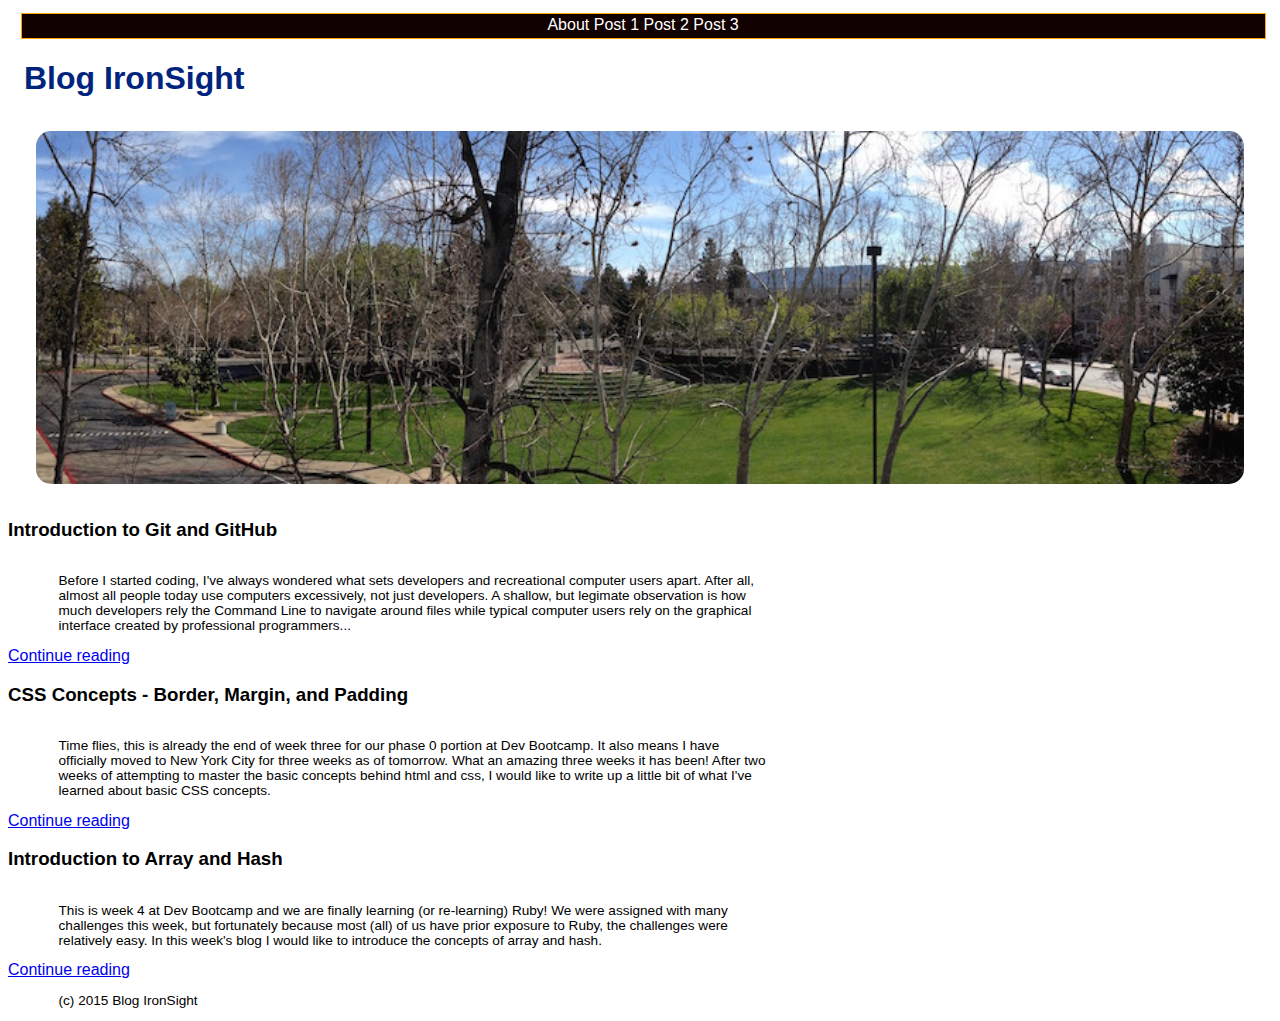
==== blog/index.html @ 452730f9 "Link blog posts" ====
<!doctype html>

<html>
<head>
  <link type="text/css" rel="stylesheet" href="../stylesheets/default.css"/>
  <link type="text/css" rel="stylesheet" href="../stylesheets/blog.css"/>
  <title>Blog IronSight</title>
</head>

<body>
  <nav>
    <a href="../index.html">About</a>
    <a href="git.html">Post 1</a>
    <a href="css-concepts.html">Post 2</a>
    <a href="arrays-hashes.html">Post 3</a>
  </nav>
  <header>
    <h1>Blog IronSight</h1>
    <img src="imgs/cupertino.jpg" alt="image" />
  </header>
  <main>
    <section>
      <h3>Introduction to Git and GitHub</h3>
      <p>Before I started coding, I've always wondered what sets developers and recreational computer users apart. After all, almost all people today use computers excessively, not just developers. A shallow, but legimate observation is how much developers rely the Command Line to navigate around files while typical computer users rely on the graphical interface created by professional programmers...</p>
      <a href="git.html">Continue reading</a>

    </section>
    <secion>
      <h3>CSS Concepts - Border, Margin, and Padding</h3>
      <p>Time flies, this is already the end of week three for our phase 0 portion at Dev Bootcamp. It also means I have officially moved to New York City for three weeks as of tomorrow. What an amazing three weeks it has been! After two weeks of attempting to master the basic concepts behind html and css, I would like to write up a little bit of what I've learned about basic CSS concepts.</p>
      <a href="css-concepts.html">Continue reading</a>
    </section>
    <section>
      <h3>Introduction to Array and Hash</h3>
      <p>This is week 4 at Dev Bootcamp and we are finally learning (or re-learning) Ruby! We were assigned with many challenges this week, but fortunately because most (all) of us have prior exposure to Ruby, the challenges were relatively easy. In this week's blog I would like to introduce the concepts of array and hash. </p>
      <a href="arrays-hashes.html">Continue reading</a>

  </main>

  <footer>
    <p>(c) 2015 Blog IronSight</p>
  </footer>

</body>

</html>
---- stylesheets/default.css ----
* {
  font-family: Verdana, sans-serif;
}

header {
  margin: 1em;
  text-align: left;
  color:#00247D;
}

nav {
  text-align: center;
  border-style: solid;
  border-width: 1px;
  margin:1%;
  padding: 0.13em;
  border-color: orange;
  height: 20px;
  width:98%;
  background-color:#110000;
}

nav a {
  background-color: #110000;
  text-decoration: none;
}

nav a:link {
  color: white;
}

nav a:visited {
  color: #c6cbcc;
}

p {
  display: inline-block;
  font-size: 0.85em;
  margin-right: 40%;
  margin-left: 4%;
  text-align: left;
  float: left;
}

.profile {
  position: absolute;
  top:25%;
  left: 68%;
  display: inline-block;
  border-radius: 75px;
  border-style: solid;
  border-width: 1px;
  border-color:orange;

}

section div {
  padding-top: 50px;
  height:1px;
  width: 100%;
  color: blue;
  clear: both;
}

section table {
  position: relative;
  width:96%;
  top:65%;
  margin-left:1.5%;
  margin-right:2%;
  border-style: solid;
  border-width: 4px;
  border-color: orange;
  background-color: black;
  color: white;
}

.caption {
  font-weight: lighter;
  font-size:0.8em;

}

footer a {
  font-size: 0.5em;
}

ul {
  position: relative;
  top:90%;
  list-style-type: none;
}

ul li {
  display: inline;
}

ul a:link {
  color: black;
}
ul a:hover {
  color: orange;
}
ul a:visited {
  color: black;
}
---- stylesheets/blog.css ----
header img {
  position: relative;
  width:98%;
  margin:1%;
  border-radius: 15px;
}
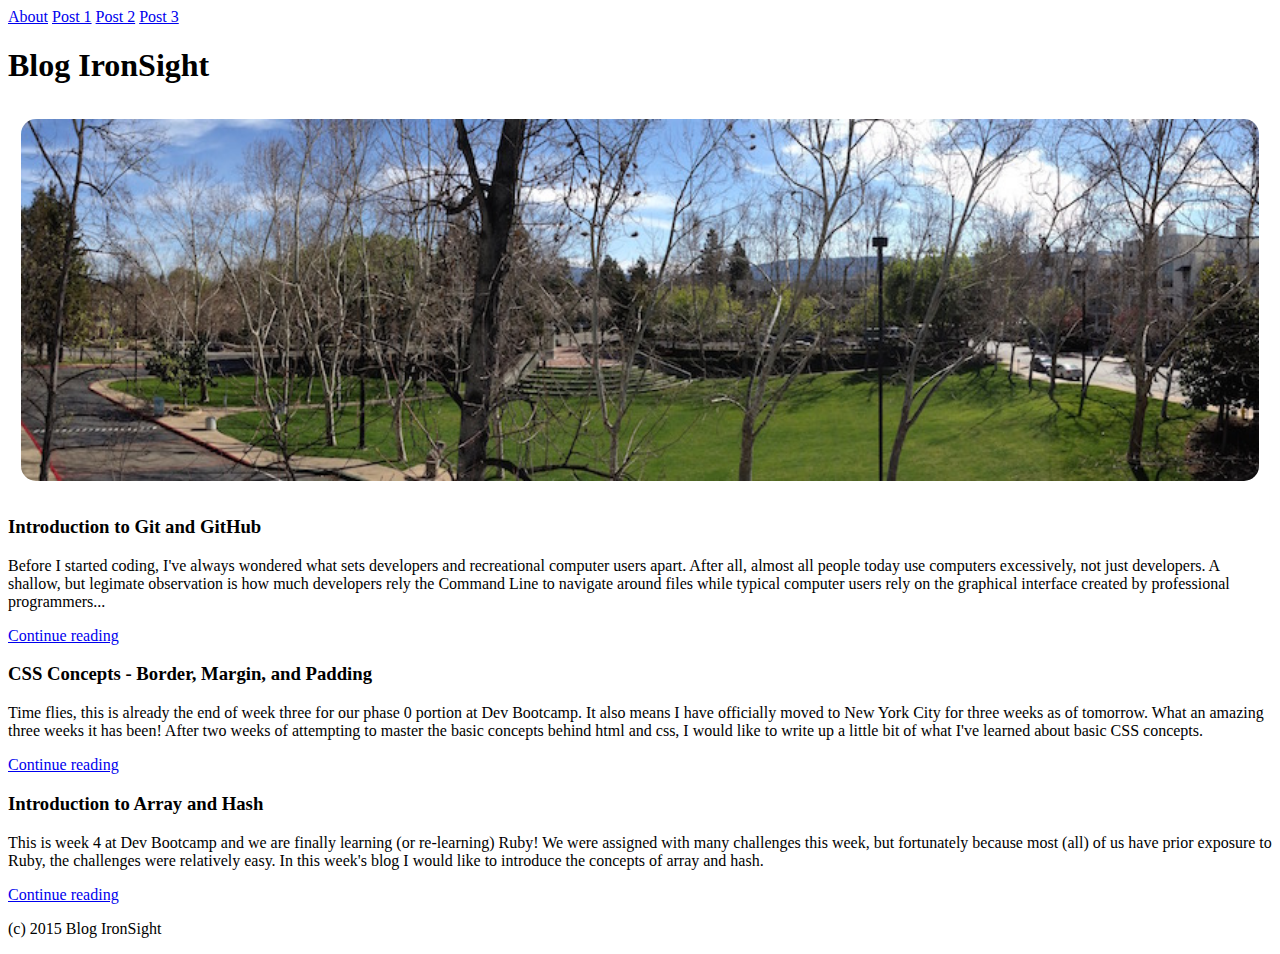
==== commit 358d8a59: "Separate stylesheet of blog from webpage" ====
--- a/blog/index.html
+++ b/blog/index.html
@@ -2,7 +2,7 @@
 
 <html>
 <head>
-  <link type="text/css" rel="stylesheet" href="../stylesheets/default.css"/>
+
   <link type="text/css" rel="stylesheet" href="../stylesheets/blog.css"/>
   <title>Blog IronSight</title>
 </head>
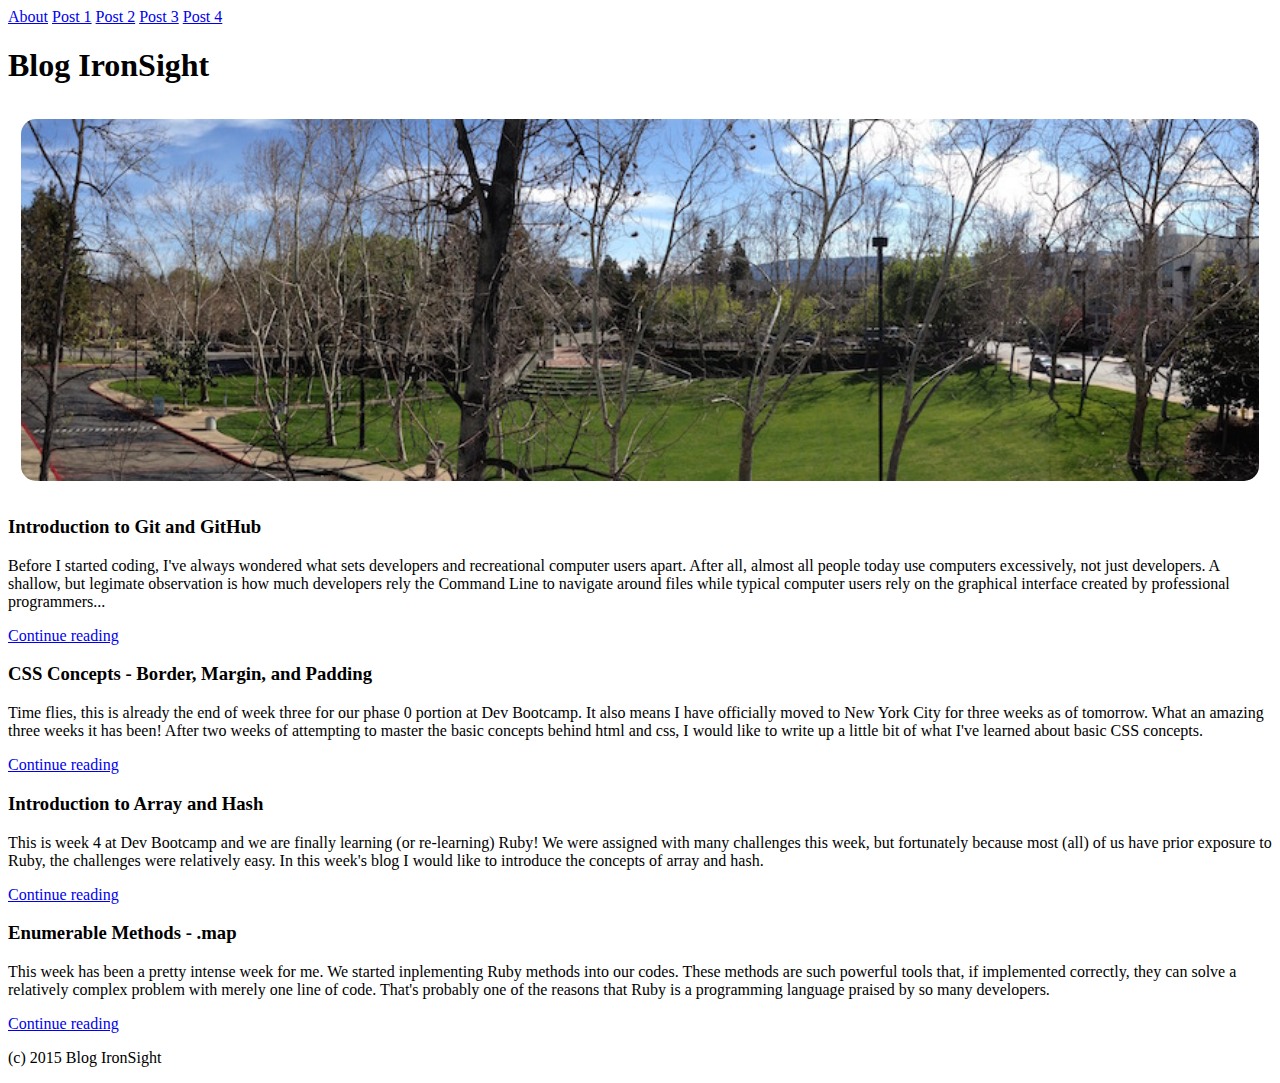
==== commit 08b44bb6: "Complete blog 4" ====
--- a/blog/index.html
+++ b/blog/index.html
@@ -13,6 +13,7 @@
     <a href="git.html">Post 1</a>
     <a href="css-concepts.html">Post 2</a>
     <a href="arrays-hashes.html">Post 3</a>
+    <a href="enumerable-methods.html">Post 4</a>
   </nav>
   <header>
     <h1>Blog IronSight</h1>
@@ -35,6 +36,10 @@
       <p>This is week 4 at Dev Bootcamp and we are finally learning (or re-learning) Ruby! We were assigned with many challenges this week, but fortunately because most (all) of us have prior exposure to Ruby, the challenges were relatively easy. In this week's blog I would like to introduce the concepts of array and hash. </p>
       <a href="arrays-hashes.html">Continue reading</a>
 
+      <h3>Enumerable Methods - .map</h3>
+      <p>This week has been a pretty intense week for me. We started inplementing Ruby methods into our codes. These methods are such powerful tools that, if implemented correctly, they can solve a relatively complex problem with merely one line of code. That's probably one of the reasons that Ruby is a programming language praised by so many developers.</p>
+      <a href="enumerable-methods.html">Continue reading</a>
+
   </main>
 
   <footer>
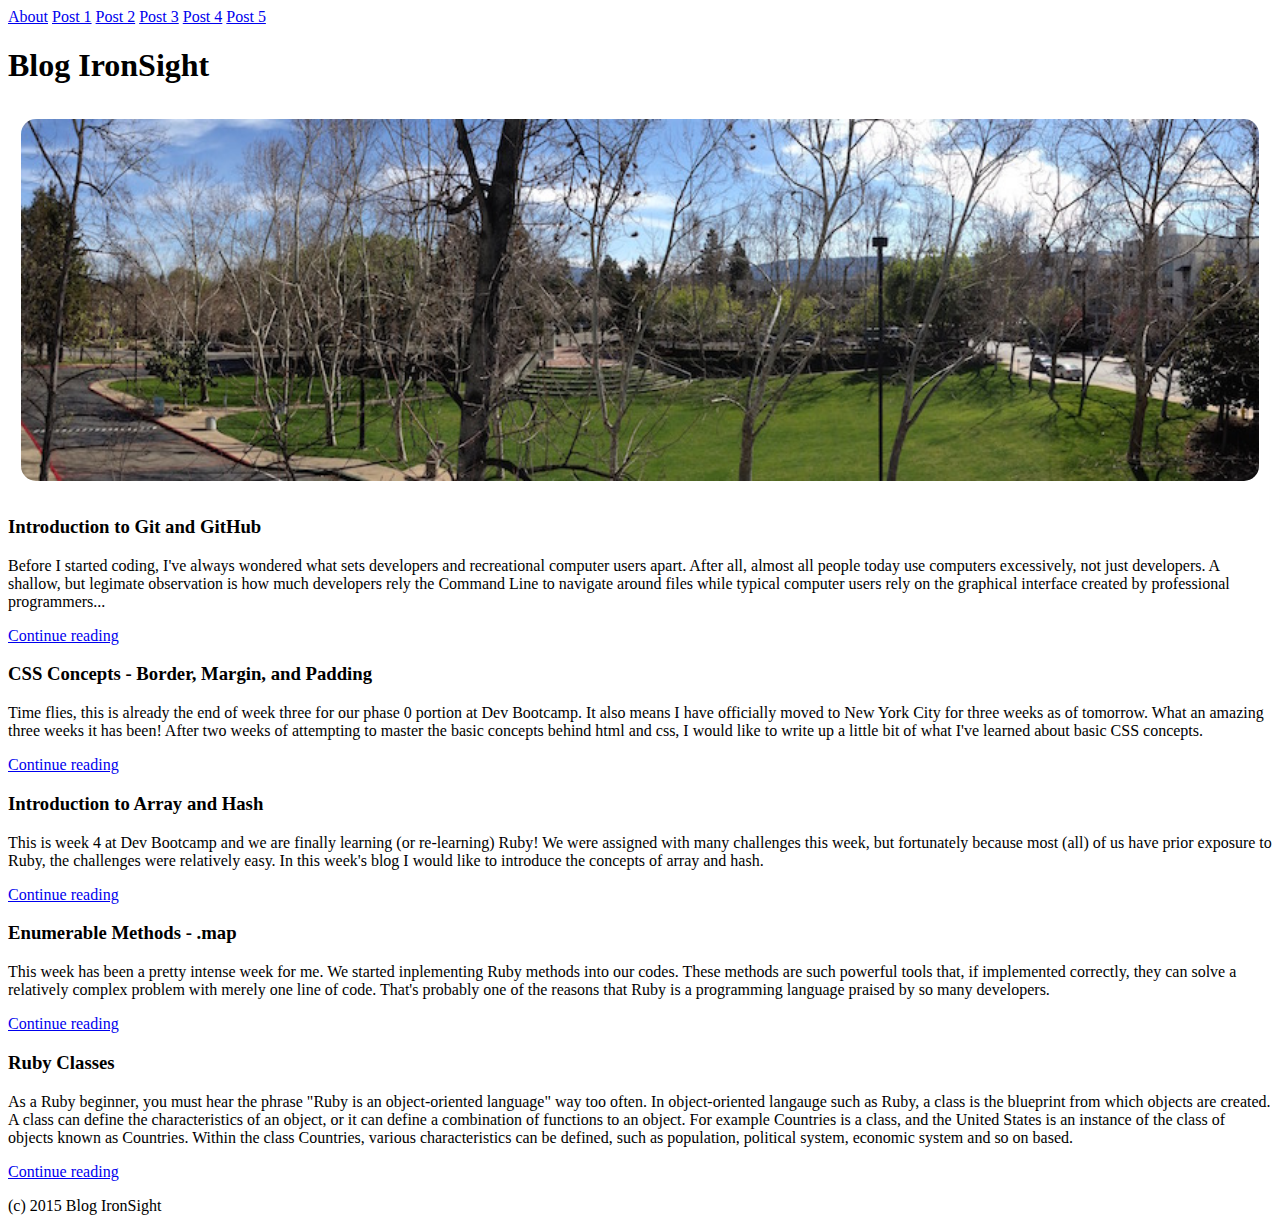
==== commit 87842f80: "Upload ruby-method.rb" ====
--- a/blog/index.html
+++ b/blog/index.html
@@ -14,6 +14,7 @@
     <a href="css-concepts.html">Post 2</a>
     <a href="arrays-hashes.html">Post 3</a>
     <a href="enumerable-methods.html">Post 4</a>
+    <a href="ruby-class.html">Post 5</a>
   </nav>
   <header>
     <h1>Blog IronSight</h1>
@@ -40,6 +41,10 @@
       <p>This week has been a pretty intense week for me. We started inplementing Ruby methods into our codes. These methods are such powerful tools that, if implemented correctly, they can solve a relatively complex problem with merely one line of code. That's probably one of the reasons that Ruby is a programming language praised by so many developers.</p>
       <a href="enumerable-methods.html">Continue reading</a>
 
+      <h3>Ruby Classes</h3>
+      <p>As a Ruby beginner, you must hear the phrase "Ruby is an object-oriented language" way too often. In object-oriented langauge such as Ruby, a class is the blueprint from which objects are created. A class can define the characteristics of an object, or it can define a combination of functions to an object. For example Countries is a class, and the United States is an instance of the class of objects known as Countries. Within the class Countries, various characteristics can be defined, such as population, political system, economic system and so on based.</p>
+      <a href="ruby-classes.html">Continue reading</a>
+
   </main>
 
   <footer>
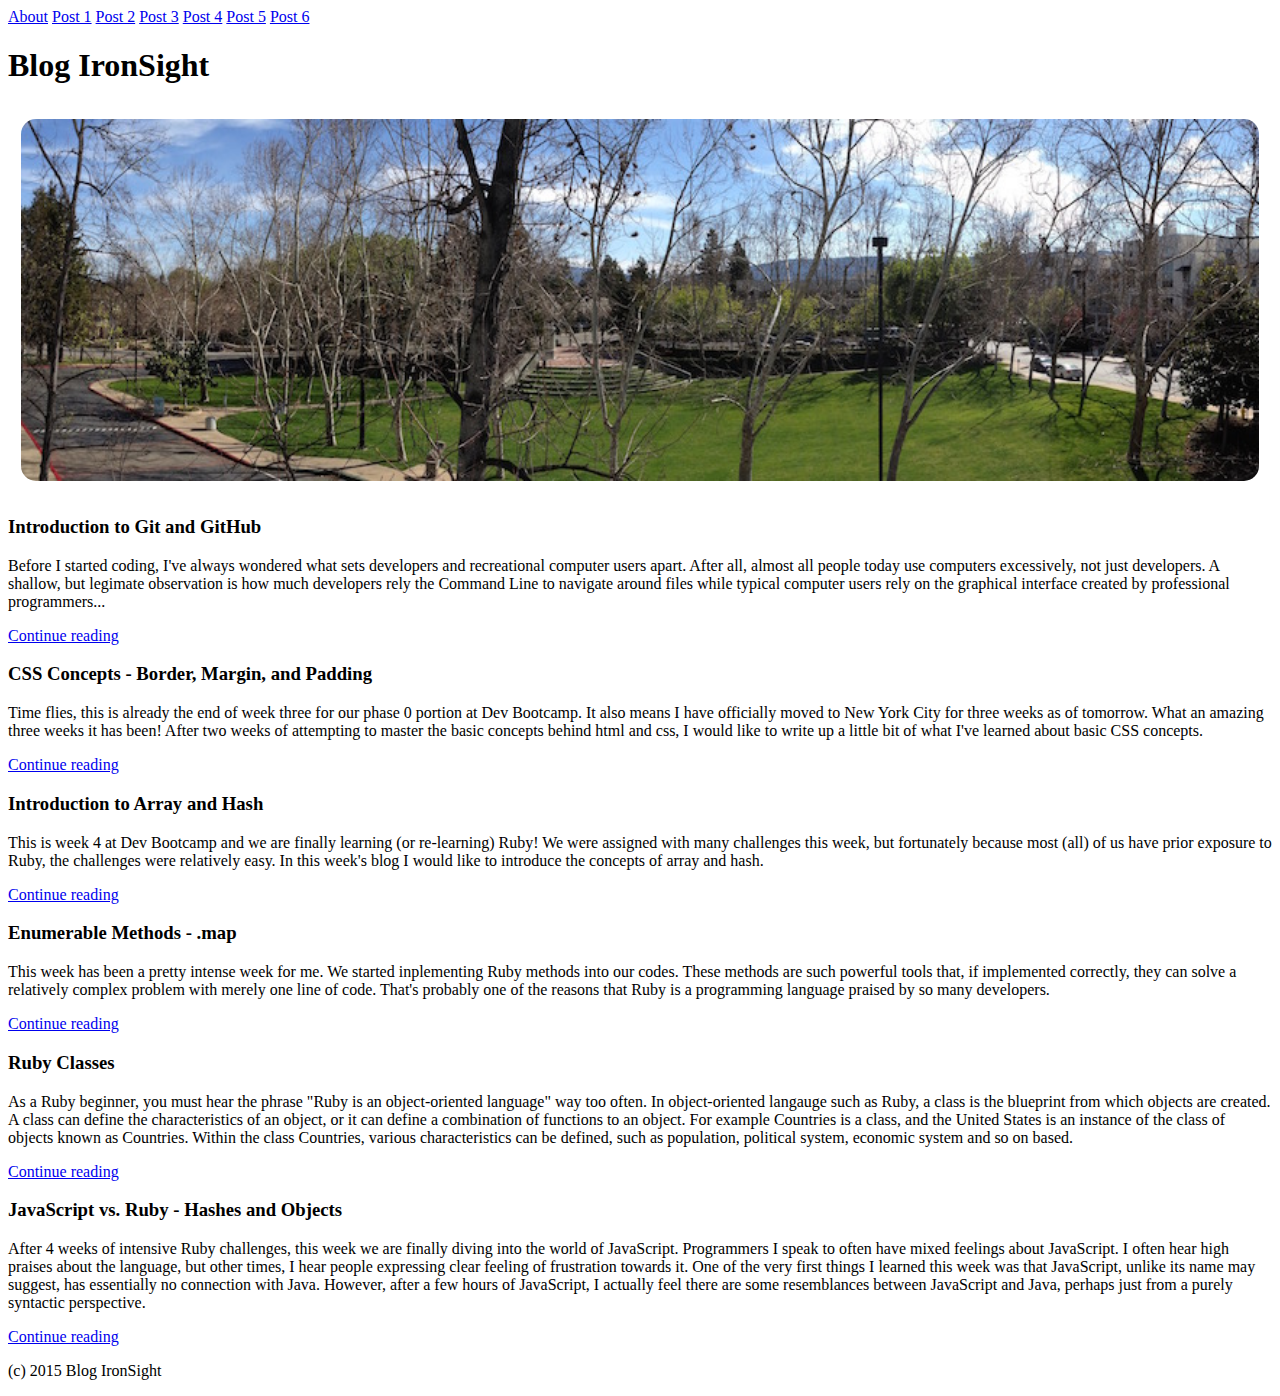
==== commit fab6bf6a: "Initial commit for JavaScript.html" ====
--- a/blog/index.html
+++ b/blog/index.html
@@ -15,6 +15,7 @@
     <a href="arrays-hashes.html">Post 3</a>
     <a href="enumerable-methods.html">Post 4</a>
     <a href="ruby-class.html">Post 5</a>
+    <a href="JavaScript vs. Ruby">Post 6</a>
   </nav>
   <header>
     <h1>Blog IronSight</h1>
@@ -45,6 +46,10 @@
       <p>As a Ruby beginner, you must hear the phrase "Ruby is an object-oriented language" way too often. In object-oriented langauge such as Ruby, a class is the blueprint from which objects are created. A class can define the characteristics of an object, or it can define a combination of functions to an object. For example Countries is a class, and the United States is an instance of the class of objects known as Countries. Within the class Countries, various characteristics can be defined, such as population, political system, economic system and so on based.</p>
       <a href="ruby-classes.html">Continue reading</a>
 
+      <h3>JavaScript vs. Ruby - Hashes and Objects</h3>
+      <p>After 4 weeks of intensive Ruby challenges, this week we are finally diving into the world of JavaScript. Programmers I speak to often have mixed feelings about JavaScript. I often hear high praises about the language, but other times, I hear people expressing clear feeling of frustration towards it. One of the very first things I learned this week was that JavaScript, unlike its name may suggest, has essentially no connection with Java. However, after a few hours of JavaScript, I actually feel there are some resemblances between JavaScript and Java, perhaps just from a purely syntactic perspective.</p>
+      <a href="JavaScript.html">Continue reading</a>
+
   </main>
 
   <footer>
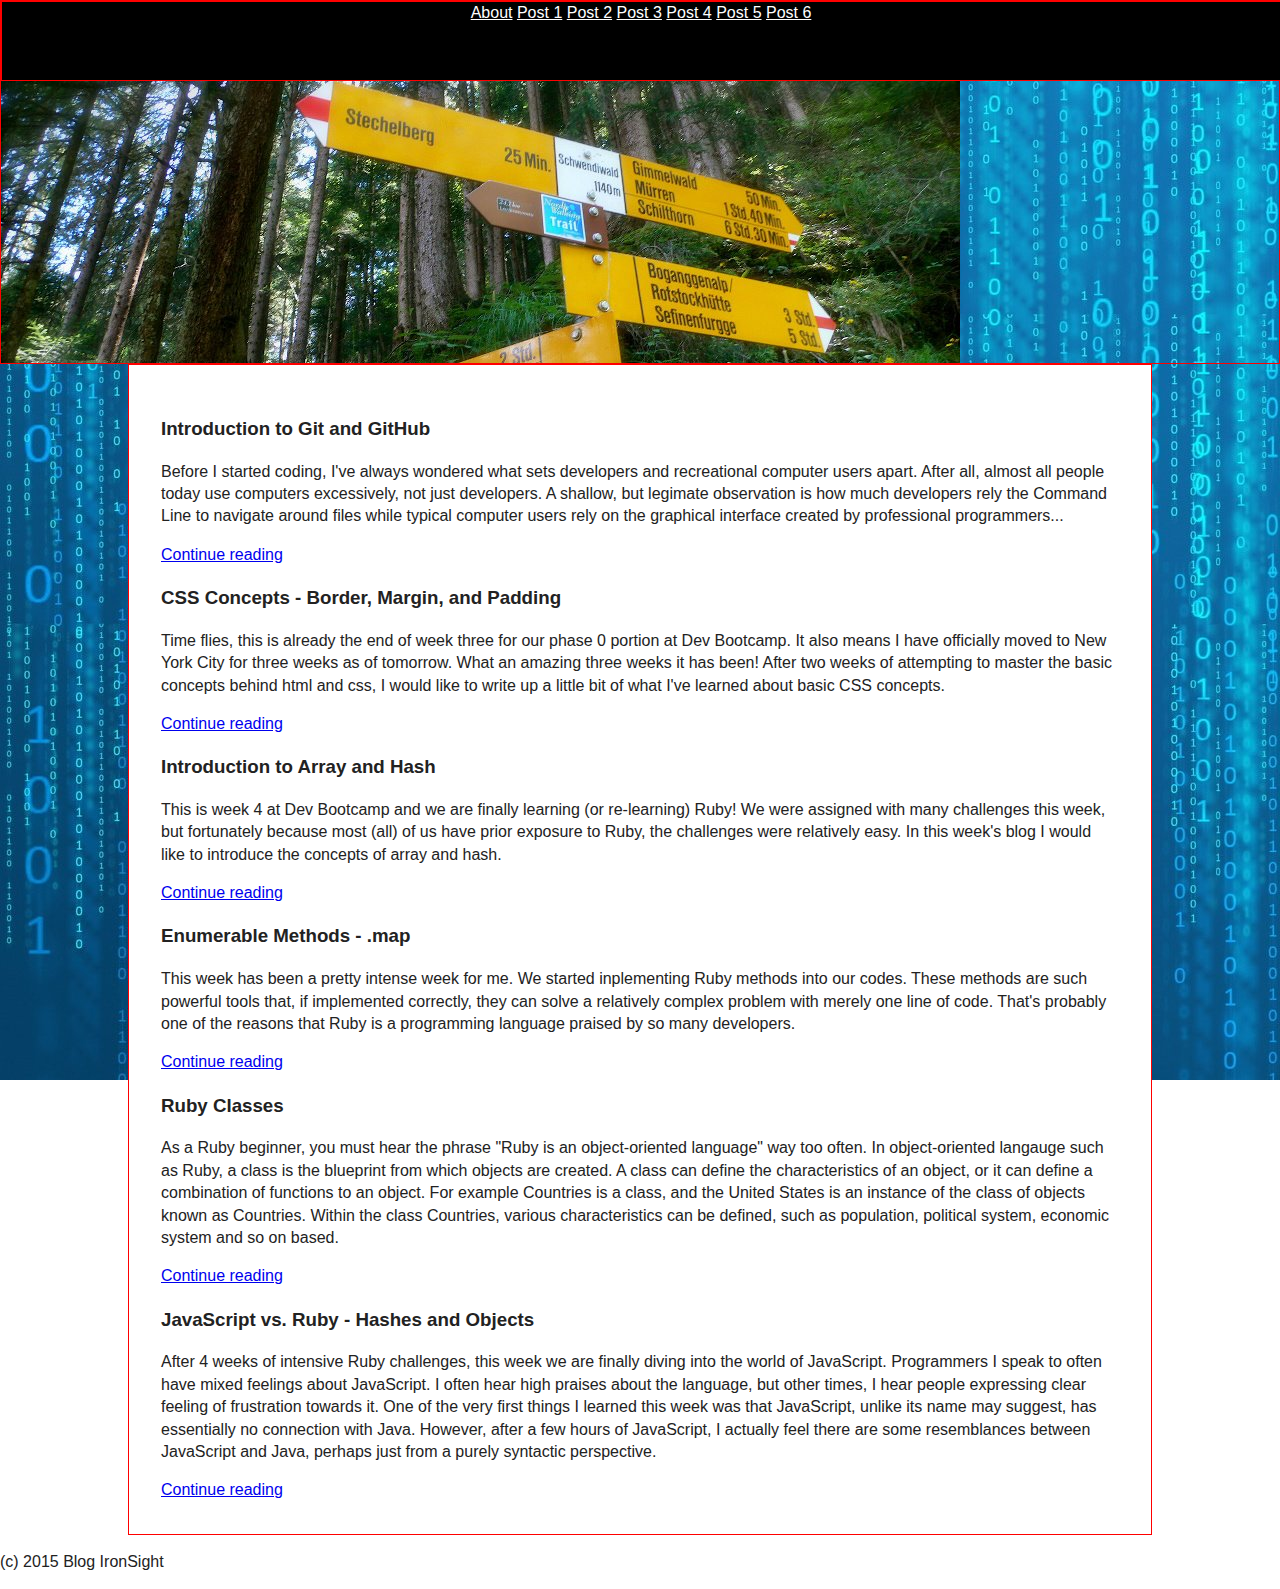
==== commit a964895f: "Blog format changed" ====
--- a/blog/index.html
+++ b/blog/index.html
@@ -1,61 +1,92 @@
 <!doctype html>
+<html class="no-js" lang="">
+  <head>
+      <meta charset="utf-8">
+      <meta http-equiv="X-UA-Compatible" content="IE=edge,chrome=1">
+      <title></title>
+      <meta name="description" content="">
+      <meta name="viewport" content="width=device-width, initial-scale=1">
 
-<html>
-<head>
+      <link rel="stylesheet" href="../stylesheets/normalize.min.css">
+      <link rel="stylesheet" href="../stylesheets/trg.css">
+      <link rel="stylesheet" href="../stylesheets/main.css">
 
-  <link type="text/css" rel="stylesheet" href="../stylesheets/blog.css"/>
-  <title>Blog IronSight</title>
-</head>
+      <!--[if lt IE 9]>
+          <script src="//html5shiv.googlecode.com/svn/trunk/html5.js"></script>
+          <script>window.html5 || document.write('<script src="js/vendor/html5shiv.js"><\/script>')</script>
+      <![endif]-->
+  </head>
+  <body class = "bgc-comp">
+      <!--[if lt IE 8]>
+          <p class="browserupgrade">You are using an <strong>outdated</strong> browser. Please <a href="http://browsehappy.com/">upgrade your browser</a> to improve your experience.</p>
+      <![endif]-->
+      <div class="debug">
+        <header class="debug width-full row gutters-t gutters-d txtc-pale bgc-black header-ht-medium fixed_pos z-index-top txt-center">
+          <nav>
+            <a href="../index.html">About</a>
+            <a href="git.html">Post 1</a>
+            <a href="css-concepts.html">Post 2</a>
+            <a href="arrays-hashes.html">Post 3</a>
+            <a href="enumerable-methods.html">Post 4</a>
+            <a href="ruby-classes.html">Post 5</a>
+            <a href="JavaScript.html">Post 6</a>
+  </nav>
+        </header>
+      </div>
+      <div class="debug p-sm txtc-pale fz-xxl txt-center top-m z-index-bottom bgc-swiss">
+      </div>
 
-<body>
-  <nav>
-    <a href="../index.html">About</a>
-    <a href="git.html">Post 1</a>
-    <a href="css-concepts.html">Post 2</a>
-    <a href="arrays-hashes.html">Post 3</a>
-    <a href="enumerable-methods.html">Post 4</a>
-    <a href="ruby-class.html">Post 5</a>
-    <a href="JavaScript vs. Ruby">Post 6</a>
-  </nav>
-  <header>
-    <h1>Blog IronSight</h1>
-    <img src="imgs/cupertino.jpg" alt="image" />
-  </header>
-  <main>
-    <section>
-      <h3>Introduction to Git and GitHub</h3>
-      <p>Before I started coding, I've always wondered what sets developers and recreational computer users apart. After all, almost all people today use computers excessively, not just developers. A shallow, but legimate observation is how much developers rely the Command Line to navigate around files while typical computer users rely on the graphical interface created by professional programmers...</p>
-      <a href="git.html">Continue reading</a>
+      <main role="main" class="container row gutters-t gutters-d bgc-pale p-xs debug top-m ">
+        <section>
+          <h3>Introduction to Git and GitHub</h3>
+          <p>Before I started coding, I've always wondered what sets developers and recreational computer users apart. After all, almost all people today use computers excessively, not just developers. A shallow, but legimate observation is how much developers rely the Command Line to navigate around files while typical computer users rely on the graphical interface created by professional programmers...</p>
+          <a href="git.html">Continue reading</a>
+        </section>
 
-    </section>
-    <secion>
-      <h3>CSS Concepts - Border, Margin, and Padding</h3>
-      <p>Time flies, this is already the end of week three for our phase 0 portion at Dev Bootcamp. It also means I have officially moved to New York City for three weeks as of tomorrow. What an amazing three weeks it has been! After two weeks of attempting to master the basic concepts behind html and css, I would like to write up a little bit of what I've learned about basic CSS concepts.</p>
-      <a href="css-concepts.html">Continue reading</a>
-    </section>
-    <section>
-      <h3>Introduction to Array and Hash</h3>
-      <p>This is week 4 at Dev Bootcamp and we are finally learning (or re-learning) Ruby! We were assigned with many challenges this week, but fortunately because most (all) of us have prior exposure to Ruby, the challenges were relatively easy. In this week's blog I would like to introduce the concepts of array and hash. </p>
-      <a href="arrays-hashes.html">Continue reading</a>
+        <secion>
+          <h3>CSS Concepts - Border, Margin, and Padding</h3>
+          <p>Time flies, this is already the end of week three for our phase 0 portion at Dev Bootcamp. It also means I have officially moved to New York City for three weeks as of tomorrow. What an amazing three weeks it has been! After two weeks of attempting to master the basic concepts behind html and css, I would like to write up a little bit of what I've learned about basic CSS concepts.</p>
+          <a href="css-concepts.html">Continue reading</a>
+        </section>
 
-      <h3>Enumerable Methods - .map</h3>
-      <p>This week has been a pretty intense week for me. We started inplementing Ruby methods into our codes. These methods are such powerful tools that, if implemented correctly, they can solve a relatively complex problem with merely one line of code. That's probably one of the reasons that Ruby is a programming language praised by so many developers.</p>
-      <a href="enumerable-methods.html">Continue reading</a>
+        <section>
+          <h3>Introduction to Array and Hash</h3>
+          <p>This is week 4 at Dev Bootcamp and we are finally learning (or re-learning) Ruby! We were assigned with many challenges this week, but fortunately because most (all) of us have prior exposure to Ruby, the challenges were relatively easy. In this week's blog I would like to introduce the concepts of array and hash. </p>
+          <a href="arrays-hashes.html">Continue reading</a>
+        </section>
 
-      <h3>Ruby Classes</h3>
-      <p>As a Ruby beginner, you must hear the phrase "Ruby is an object-oriented language" way too often. In object-oriented langauge such as Ruby, a class is the blueprint from which objects are created. A class can define the characteristics of an object, or it can define a combination of functions to an object. For example Countries is a class, and the United States is an instance of the class of objects known as Countries. Within the class Countries, various characteristics can be defined, such as population, political system, economic system and so on based.</p>
-      <a href="ruby-classes.html">Continue reading</a>
+        <section>
+          <h3>Enumerable Methods - .map</h3>
+          <p>This week has been a pretty intense week for me. We started inplementing Ruby methods into our codes. These methods are such powerful tools that, if implemented correctly, they can solve a relatively complex problem with merely one line of code. That's probably one of the reasons that Ruby is a programming language praised by so many developers.</p>
+          <a href="enumerable-methods.html">Continue reading</a>
+        </section>
 
-      <h3>JavaScript vs. Ruby - Hashes and Objects</h3>
-      <p>After 4 weeks of intensive Ruby challenges, this week we are finally diving into the world of JavaScript. Programmers I speak to often have mixed feelings about JavaScript. I often hear high praises about the language, but other times, I hear people expressing clear feeling of frustration towards it. One of the very first things I learned this week was that JavaScript, unlike its name may suggest, has essentially no connection with Java. However, after a few hours of JavaScript, I actually feel there are some resemblances between JavaScript and Java, perhaps just from a purely syntactic perspective.</p>
-      <a href="JavaScript.html">Continue reading</a>
+        <section>
+          <h3>Ruby Classes</h3>
+          <p>As a Ruby beginner, you must hear the phrase "Ruby is an object-oriented language" way too often. In object-oriented langauge such as Ruby, a class is the blueprint from which objects are created. A class can define the characteristics of an object, or it can define a combination of functions to an object. For example Countries is a class, and the United States is an instance of the class of objects known as Countries. Within the class Countries, various characteristics can be defined, such as population, political system, economic system and so on based.</p>
+          <a href="ruby-classes.html">Continue reading</a>
+        </section>
 
-  </main>
+        <section>
+          <h3>JavaScript vs. Ruby - Hashes and Objects</h3>
+          <p>After 4 weeks of intensive Ruby challenges, this week we are finally diving into the world of JavaScript. Programmers I speak to often have mixed feelings about JavaScript. I often hear high praises about the language, but other times, I hear people expressing clear feeling of frustration towards it. One of the very first things I learned this week was that JavaScript, unlike its name may suggest, has essentially no connection with Java. However, after a few hours of JavaScript, I actually feel there are some resemblances between JavaScript and Java, perhaps just from a purely syntactic perspective.</p>
+          <a href="JavaScript.html">Continue reading</a>
+        </section>
+      </main>
 
-  <footer>
-    <p>(c) 2015 Blog IronSight</p>
-  </footer>
+      <footer>
+  <p>(c) 2015 Blog IronSight</p>
+</footer>
 
-</body>
 
-</html>+
+
+
+
+
+
+
+  </body>
+</html>
+
+
--- a/stylesheets/trg.css
+++ b/stylesheets/trg.css
@@ -0,0 +1,144 @@
+/*
+    trg - tiny responsive grid
+    author: j. ky marsh
+    github: https://github.com/jkymarsh
+    version: 1.0
+*/
+
+/*
+    http://www.paulirish.com/2012/box-sizing-border-box-ftw/
+*/
+.container,
+.row,
+.col {
+    -webkit-box-sizing: border-box;
+    -moz-box-sizing: border-box;
+    box-sizing: border-box;
+}
+
+/*
+    https://css-tricks.com/snippets/css/clear-fix/
+*/
+.container:after,
+.row:after,
+.col:after {
+    content: "";
+    display: table;
+    clear: both;
+}
+
+/*
+    mobile container leaves some whitespace on the sides
+*/
+.container {
+    width: 90%;
+    margin: 0 auto;
+}
+
+/*
+    set bottom padding if desired
+*/
+.row {
+    padding-bottom: 0;
+}
+
+/*
+    default column styles
+*/
+.col {
+    display: block;
+    float: left;
+    width: 100%;
+}
+
+/*
+    tablet columns
+*/
+/* 800px */
+@media (min-width: 50em) {
+    .container {
+        width: 45em; /* 720px */
+    }
+
+    .gutters-t .col {
+        margin-left: 2%;
+    }
+
+    .gutters-t .col:first-child {
+        margin-left: 0;
+    }
+
+    .span-1-t {  width: 8.333%; }
+    .span-2-t {  width: 16.666%; }
+    .span-3-t {  width: 25%; }
+    .span-4-t {  width: 33.333%; }
+    .span-5-t {  width: 41.666%; }
+    .span-6-t {  width: 50%; }
+    .span-7-t {  width: 58.333%; }
+    .span-8-t {  width: 66.666%; }
+    .span-9-t {  width: 75%; }
+    .span-10-t { width: 83.333%; }
+    .span-11-t { width: 91.666%; }
+    .span-12-t { width: 100%; }
+
+    .gutters-t .span-1-t {  width: 6.5%; }
+    .gutters-t .span-2-t {  width: 15%; }
+    .gutters-t .span-3-t {  width: 23.5%; }
+    .gutters-t .span-4-t {  width: 32%; }
+    .gutters-t .span-5-t {  width: 40.5%; }
+    .gutters-t .span-6-t {  width: 49%; }
+    .gutters-t .span-7-t {  width: 57.5%; }
+    .gutters-t .span-8-t {  width: 66%; }
+    .gutters-t .span-9-t {  width: 74.5%; }
+    .gutters-t .span-10-t { width: 83%; }
+    .gutters-t .span-11-t { width: 91.5%; }
+    .gutters-t .span-12-t { width: 100%; }
+}
+
+/*
+    desktop columns
+*/
+/* 1200px */
+@media (min-width: 75em) {
+    .container {
+        width: 64em; /* 1024px */
+    }
+
+    .gutters-t .col {
+        margin-left: 0;
+    }
+
+    .gutters-d .col {
+        margin-left: 2%;
+    }
+
+    .gutters-d .col:first-child {
+        margin-left: 0;
+    }
+
+    .gutters-t .span-1-d, .span-1-d {   width: 8.333%; }
+    .gutters-t .span-2-d, .span-2-d {   width: 16.666%; }
+    .gutters-t .span-3-d, .span-3-d {   width: 25%; }
+    .gutters-t .span-4-d, .span-4-d {   width: 33.333%; }
+    .gutters-t .span-5-d, .span-5-d {   width: 41.666%; }
+    .gutters-t .span-6-d, .span-6-d {   width: 50%; }
+    .gutters-t .span-7-d, .span-7-d {   width: 58.333%; }
+    .gutters-t .span-8-d, .span-8-d {   width: 66.666%; }
+    .gutters-t .span-9-d, .span-9-d {   width: 75%; }
+    .gutters-t .span-10-d, .span-10-d { width: 83.333%; }
+    .gutters-t .span-11-d, .span-11-d { width: 91.666%; }
+    .gutters-t .span-12-d, .span-12-d { width: 100%; }
+
+    .gutters-d .span-1-d {  width: 6.5%; }
+    .gutters-d .span-2-d {  width: 15%; }
+    .gutters-d .span-3-d {  width: 23.5%; }
+    .gutters-d .span-4-d {  width: 32%; }
+    .gutters-d .span-5-d {  width: 40.5%; }
+    .gutters-d .span-6-d {  width: 49%; }
+    .gutters-d .span-7-d {  width: 57.5%; }
+    .gutters-d .span-8-d {  width: 66%; }
+    .gutters-d .span-9-d {  width: 74.5%; }
+    .gutters-d .span-10-d { width: 83%; }
+    .gutters-d .span-11-d { width: 91.5%; }
+    .gutters-d .span-12-d { width: 100%; }
+}--- a/stylesheets/main.css
+++ b/stylesheets/main.css
@@ -0,0 +1,251 @@
+/*! HTML5 Boilerplate v5.0 | MIT License | http://h5bp.com/ */
+
+html {
+    color: #222;
+    font-size: 1em;
+    line-height: 1.4;
+}
+
+::-moz-selection {
+    background: #b3d4fc;
+    text-shadow: none;
+}
+
+::selection {
+    background: #b3d4fc;
+    text-shadow: none;
+}
+
+hr {
+    display: block;
+    height: 1px;
+    border: 0;
+    border-top: 1px solid #ccc;
+    margin: 1em 0;
+    padding: 0;
+}
+
+audio,
+canvas,
+iframe,
+img,
+svg,
+video {
+    vertical-align: middle;
+}
+
+fieldset {
+    border: 0;
+    margin: 0;
+    padding: 0;
+}
+
+textarea {
+    resize: vertical;
+}
+
+.browserupgrade {
+    margin: 0.2em 0;
+    background: #ccc;
+    color: #000;
+    padding: 0.2em 0;
+}
+
+
+/* ==========================================================================
+   Author's custom styles
+   ========================================================================== */
+.debug {
+    border: 1px solid red;
+}
+.bgc-techimg {background-image: url("../imgs/technology1.jpg"); background-repeat: no-repeat;
+    background-attachment: fixed;}
+.bgc-comp {background-image: url("../imgs/computer.jpg"); background-repeat: no-repeat;
+    background-attachment: fixed;}
+.bgc-nyc {background-image: url("../imgs/new-york-city.jpg");
+    background-attachment: fixed;}
+.bgc-swiss {background-image: url("../imgs/journey.jpg");
+    background-attachment: fixed; background-repeat: no-repeat;}
+.block {display: block;}
+.inline-block {display: inline-block;}
+.fixed_pos { position: fixed;}
+.absolute_pos {position: absolute;}
+.relative_pos {position: relative;}
+.header-ht-medium {height: 5em;}
+.p-xxl {padding: 10em;}
+.p-std {padding: 6em;}
+.p-sm {padding: 4em;}
+.p-xs {padding: 2em;}
+
+.width-full {width: 100%;}
+
+.top-m {top: 75px;}
+.z-index-top: {100;}
+.z-index-middle: {99;}
+.z-index-bottom: {-1;}
+.bgc-cool {background-color: #152C55;}
+.bgc-black {background-color: black;}
+.bgc-bright {background-color: orange;}
+.bgc-pale {background-color: white;}
+
+.txtc-pale {color: white;}
+
+.txt-center {text-align: center;}
+
+.fz-xxl {font-size: 45px;}
+.fz-xl {font-size: 25px;}
+.fz-l {font-size: 20px;}
+
+.ftfmly-ftsy {font-family: fantasy;}
+.ftfmly-ss {font-family: sans-serif;}
+
+.ftwt-bold {font-weight: bold;}
+
+.list-basic {list-style-type: none;}
+
+header a:link {
+top-margin: 50%;
+  color: white;
+}
+header a:hover {
+  color: orange;
+}
+header a:visited {
+  color: white;
+}
+
+
+
+
+
+
+
+
+
+
+/* ==========================================================================
+   Media Queries
+   ========================================================================== */
+
+@media only screen and (min-width: 35em) {
+
+}
+
+@media print,
+       (-o-min-device-pixel-ratio: 5/4),
+       (-webkit-min-device-pixel-ratio: 1.25),
+       (min-resolution: 120dpi) {
+
+}
+
+/* ==========================================================================
+   Helper classes
+   ========================================================================== */
+
+.hidden {
+    display: none !important;
+    visibility: hidden;
+}
+
+.visuallyhidden {
+    border: 0;
+    clip: rect(0 0 0 0);
+    height: 1px;
+    margin: -1px;
+    overflow: hidden;
+    padding: 0;
+    position: absolute;
+    width: 1px;
+}
+
+.visuallyhidden.focusable:active,
+.visuallyhidden.focusable:focus {
+    clip: auto;
+    height: auto;
+    margin: 0;
+    overflow: visible;
+    position: static;
+    width: auto;
+}
+
+.invisible {
+    visibility: hidden;
+}
+
+.clearfix:before,
+.clearfix:after {
+    content: " ";
+    display: table;
+}
+
+.clearfix:after {
+    clear: both;
+}
+
+.clearfix {
+    *zoom: 1;
+}
+
+/* ==========================================================================
+   Print styles
+   ========================================================================== */
+
+@media print {
+    *,
+    *:before,
+    *:after {
+        background: transparent !important;
+        color: #000 !important;
+        box-shadow: none !important;
+        text-shadow: none !important;
+    }
+
+    a,
+    a:visited {
+        text-decoration: underline;
+    }
+
+    a[href]:after {
+        content: " (" attr(href) ")";
+    }
+
+    abbr[title]:after {
+        content: " (" attr(title) ")";
+    }
+
+    a[href^="#"]:after,
+    a[href^="javascript:"]:after {
+        content: "";
+    }
+
+    pre,
+    blockquote {
+        border: 1px solid #999;
+        page-break-inside: avoid;
+    }
+
+    thead {
+        display: table-header-group;
+    }
+
+    tr,
+    img {
+        page-break-inside: avoid;
+    }
+
+    img {
+        max-width: 100% !important;
+    }
+
+    p,
+    h2,
+    h3 {
+        orphans: 3;
+        widows: 3;
+    }
+
+    h2,
+    h3 {
+        page-break-after: avoid;
+    }
+}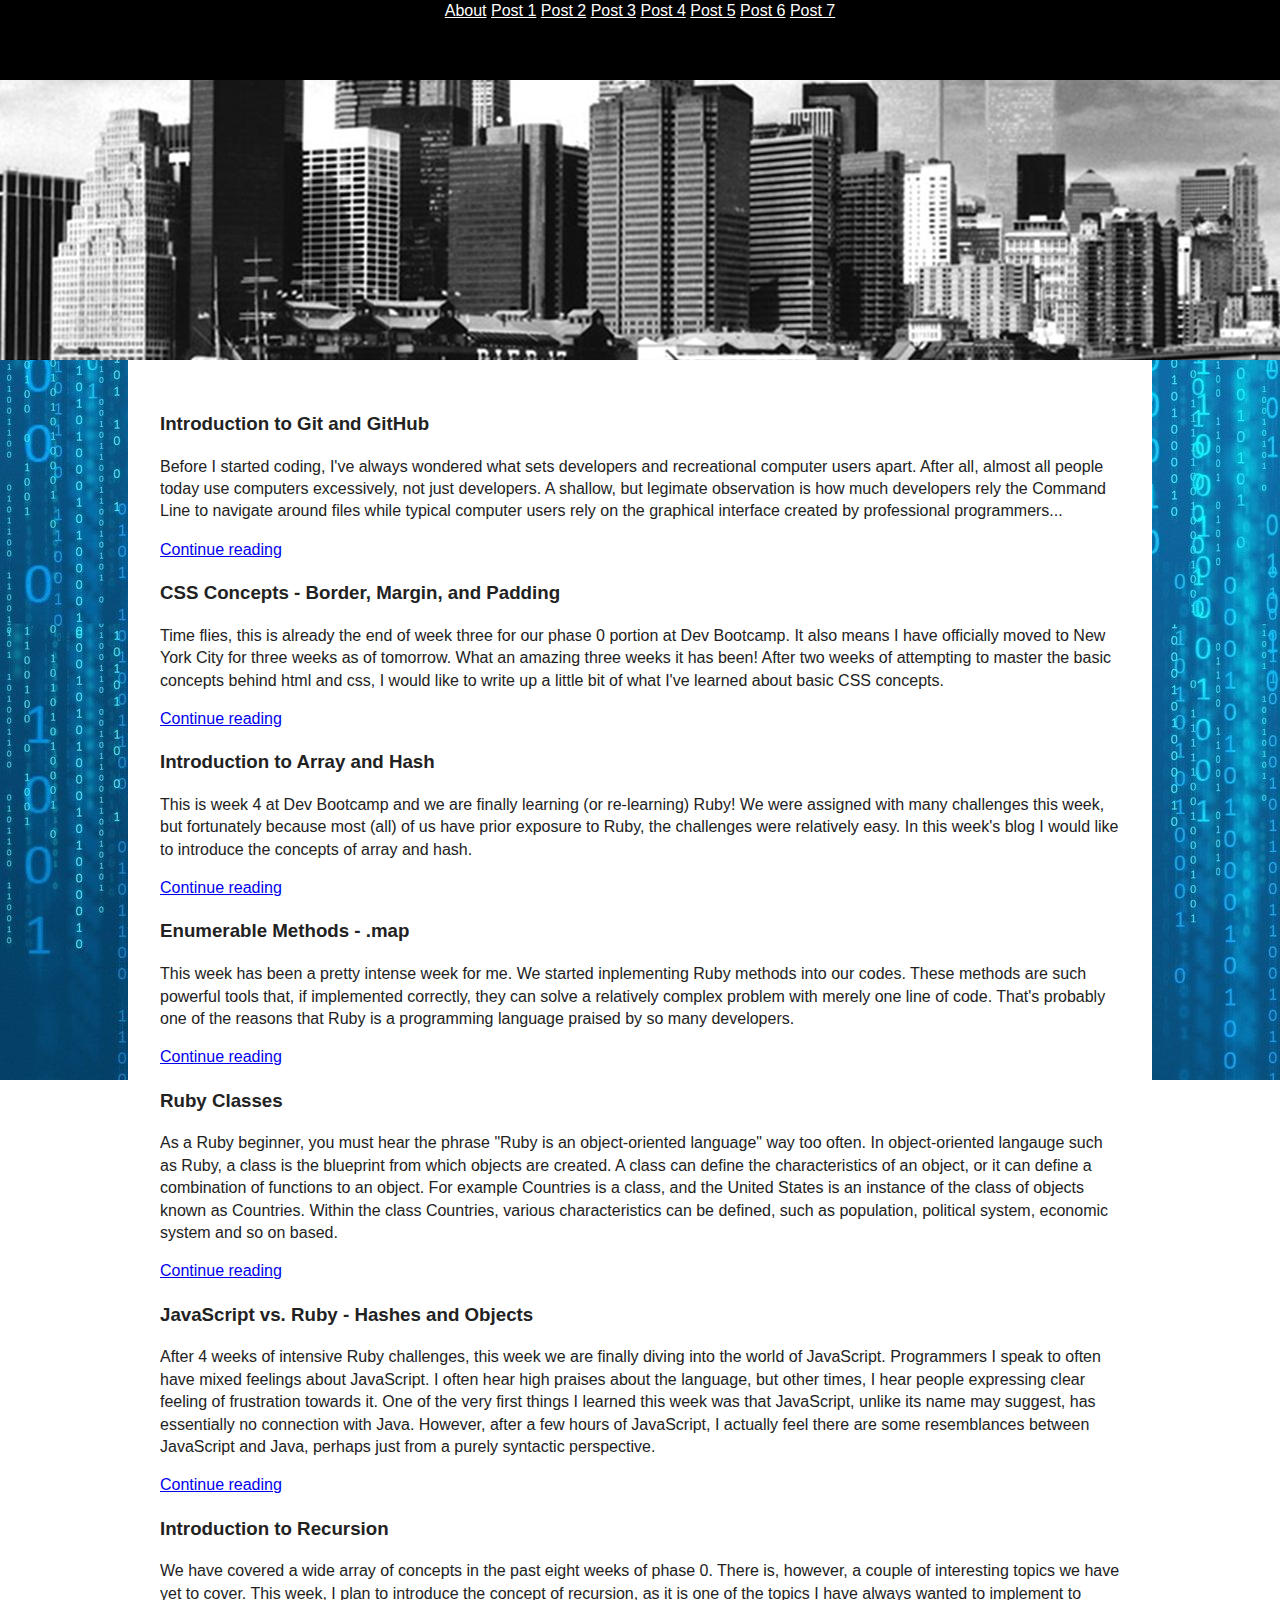
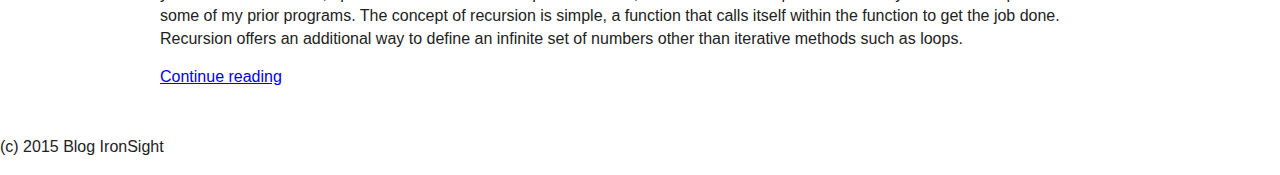
==== commit 044a802d: "Initial commit to tech.html about recursion" ====
--- a/blog/index.html
+++ b/blog/index.html
@@ -30,6 +30,7 @@
             <a href="enumerable-methods.html">Post 4</a>
             <a href="ruby-classes.html">Post 5</a>
             <a href="JavaScript.html">Post 6</a>
+            <a href="tech.html">Post 7</a>
   </nav>
         </header>
       </div>
@@ -72,6 +73,11 @@
           <p>After 4 weeks of intensive Ruby challenges, this week we are finally diving into the world of JavaScript. Programmers I speak to often have mixed feelings about JavaScript. I often hear high praises about the language, but other times, I hear people expressing clear feeling of frustration towards it. One of the very first things I learned this week was that JavaScript, unlike its name may suggest, has essentially no connection with Java. However, after a few hours of JavaScript, I actually feel there are some resemblances between JavaScript and Java, perhaps just from a purely syntactic perspective.</p>
           <a href="JavaScript.html">Continue reading</a>
         </section>
+        <section>
+          <h3>Introduction to Recursion</h3>
+          <p>We have covered a wide array of concepts in the past eight weeks of phase 0. There is, however, a couple of interesting topics we have yet to cover. This week, I plan to introduce the concept of recursion, as it is one of the topics I have always wanted to implement to some of my prior programs. The concept of recursion is simple, a function that calls itself within the function to get the job done. Recursion offers an additional way to define an infinite set of numbers other than iterative methods such as loops.</p>
+          <a href="tech.html">Continue reading</a>
+
       </main>
 
       <footer>
--- a/stylesheets/main.css
+++ b/stylesheets/main.css
@@ -56,15 +56,15 @@
    Author's custom styles
    ========================================================================== */
 .debug {
-    border: 1px solid red;
-}
-.bgc-techimg {background-image: url("../imgs/technology1.jpg"); background-repeat: no-repeat;
-    background-attachment: fixed;}
+    border: 0px solid red;
+}
+.bgc-techimg {background-image: url("../imgs/bg3.jpg"); background-repeat: no-repeat;
+    background-attachment: fixed; }
 .bgc-comp {background-image: url("../imgs/computer.jpg"); background-repeat: no-repeat;
     background-attachment: fixed;}
-.bgc-nyc {background-image: url("../imgs/new-york-city.jpg");
+.bgc-nyc {background-image: url("../imgs/new-york-city2.jpg");
     background-attachment: fixed;}
-.bgc-swiss {background-image: url("../imgs/journey.jpg");
+.bgc-swiss {background-image: url("../imgs/nyc.jpg");
     background-attachment: fixed; background-repeat: no-repeat;}
 .block {display: block;}
 .inline-block {display: inline-block;}
@@ -89,6 +89,7 @@
 .bgc-pale {background-color: white;}
 
 .txtc-pale {color: white;}
+.txtc-bright {color: red;}
 
 .txt-center {text-align: center;}
 
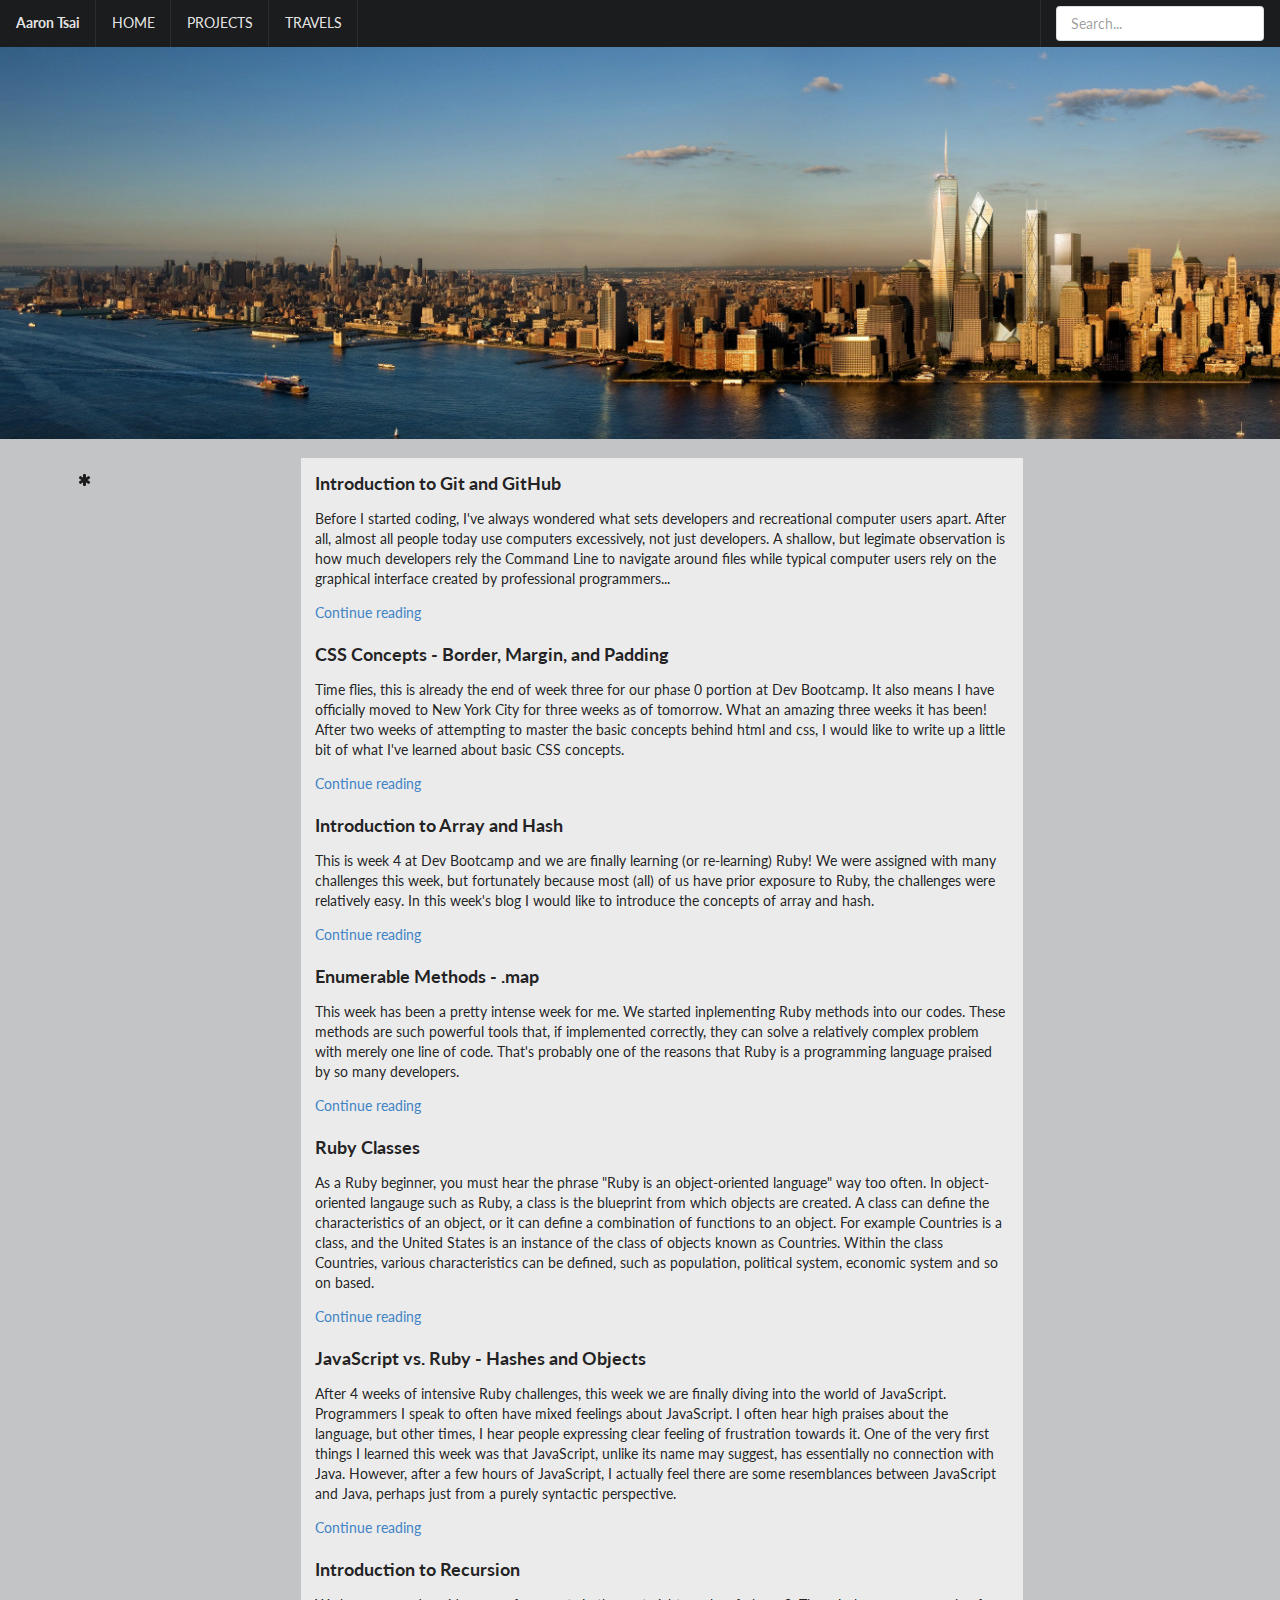
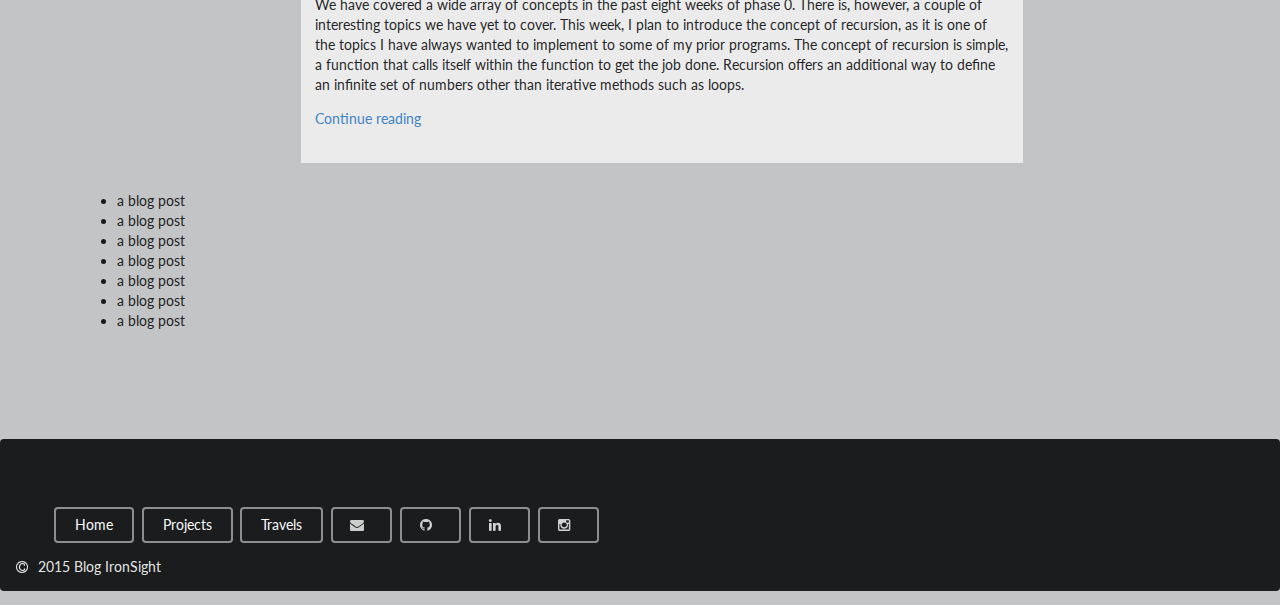
==== commit ee72e5e1: "Modify website using semantic UI" ====
--- a/blog/index.html
+++ b/blog/index.html
@@ -1,98 +1,117 @@
 <!doctype html>
-<html class="no-js" lang="">
+
+<html>
   <head>
-      <meta charset="utf-8">
-      <meta http-equiv="X-UA-Compatible" content="IE=edge,chrome=1">
-      <title></title>
-      <meta name="description" content="">
-      <meta name="viewport" content="width=device-width, initial-scale=1">
+    <link rel="stylesheet" type="text/css" href="../semantic/dist/semantic.min.css"/>
+    <link rel="stylesheet" type="text/css" href="../stylesheets/home.css"/>
+    <script src="../semantic/dist/semantic.min.js"></script>
+    <title>Blog IronSight</title>
+  </head>
 
-      <link rel="stylesheet" href="../stylesheets/normalize.min.css">
-      <link rel="stylesheet" href="../stylesheets/trg.css">
-      <link rel="stylesheet" href="../stylesheets/main.css">
+  <body>
+    <nav class ="ui top fixed inverted menu">
+      <span class="header item">Aaron Tsai</span>
+      <a href="../index.html" class ="item">HOME</a>
+      <a href="../projects/index.html" class ="item ui">PROJECTS</a>
+      <a href="#" class ="item">TRAVELS</a>
 
-      <!--[if lt IE 9]>
-          <script src="//html5shiv.googlecode.com/svn/trunk/html5.js"></script>
-          <script>window.html5 || document.write('<script src="js/vendor/html5shiv.js"><\/script>')</script>
-      <![endif]-->
-  </head>
-  <body class = "bgc-comp">
-      <!--[if lt IE 8]>
-          <p class="browserupgrade">You are using an <strong>outdated</strong> browser. Please <a href="http://browsehappy.com/">upgrade your browser</a> to improve your experience.</p>
-      <![endif]-->
-      <div class="debug">
-        <header class="debug width-full row gutters-t gutters-d txtc-pale bgc-black header-ht-medium fixed_pos z-index-top txt-center">
-          <nav>
-            <a href="../index.html">About</a>
-            <a href="git.html">Post 1</a>
-            <a href="css-concepts.html">Post 2</a>
-            <a href="arrays-hashes.html">Post 3</a>
-            <a href="enumerable-methods.html">Post 4</a>
-            <a href="ruby-classes.html">Post 5</a>
-            <a href="JavaScript.html">Post 6</a>
-            <a href="tech.html">Post 7</a>
-  </nav>
-        </header>
+      <div class="right menu">
+        <div class="item">
+          <div class="ui input">
+            <input type="text" placeholder ="Search..." >
+          </div>
+        </div>
       </div>
-      <div class="debug p-sm txtc-pale fz-xxl txt-center top-m z-index-bottom bgc-swiss">
+        <br><br>
+    </nav>
+
+    <section class = "ui grid row">
+      <div class = "ui sixteen wide column">
+      <img = class "ui fluid image" src = "../imgs/new-york-city2.jpg" />
       </div>
+    </section>
 
-      <main role="main" class="container row gutters-t gutters-d bgc-pale p-xs debug top-m ">
-        <section>
+
+    <div class ="ui grid container">
+      <div class ="ui horizontal divider"><i class ="asterisk icon"></i></div>
+        <div class = "ui ten wide column container background-pale">
+          <section>
           <h3>Introduction to Git and GitHub</h3>
           <p>Before I started coding, I've always wondered what sets developers and recreational computer users apart. After all, almost all people today use computers excessively, not just developers. A shallow, but legimate observation is how much developers rely the Command Line to navigate around files while typical computer users rely on the graphical interface created by professional programmers...</p>
           <a href="git.html">Continue reading</a>
+          <br><br>
         </section>
 
         <secion>
           <h3>CSS Concepts - Border, Margin, and Padding</h3>
           <p>Time flies, this is already the end of week three for our phase 0 portion at Dev Bootcamp. It also means I have officially moved to New York City for three weeks as of tomorrow. What an amazing three weeks it has been! After two weeks of attempting to master the basic concepts behind html and css, I would like to write up a little bit of what I've learned about basic CSS concepts.</p>
           <a href="css-concepts.html">Continue reading</a>
+          <br><br>
         </section>
 
         <section>
           <h3>Introduction to Array and Hash</h3>
           <p>This is week 4 at Dev Bootcamp and we are finally learning (or re-learning) Ruby! We were assigned with many challenges this week, but fortunately because most (all) of us have prior exposure to Ruby, the challenges were relatively easy. In this week's blog I would like to introduce the concepts of array and hash. </p>
           <a href="arrays-hashes.html">Continue reading</a>
+          <br><br>
         </section>
 
         <section>
           <h3>Enumerable Methods - .map</h3>
           <p>This week has been a pretty intense week for me. We started inplementing Ruby methods into our codes. These methods are such powerful tools that, if implemented correctly, they can solve a relatively complex problem with merely one line of code. That's probably one of the reasons that Ruby is a programming language praised by so many developers.</p>
           <a href="enumerable-methods.html">Continue reading</a>
+          <br><br>
         </section>
 
         <section>
           <h3>Ruby Classes</h3>
           <p>As a Ruby beginner, you must hear the phrase "Ruby is an object-oriented language" way too often. In object-oriented langauge such as Ruby, a class is the blueprint from which objects are created. A class can define the characteristics of an object, or it can define a combination of functions to an object. For example Countries is a class, and the United States is an instance of the class of objects known as Countries. Within the class Countries, various characteristics can be defined, such as population, political system, economic system and so on based.</p>
           <a href="ruby-classes.html">Continue reading</a>
+          <br><br>
         </section>
 
         <section>
           <h3>JavaScript vs. Ruby - Hashes and Objects</h3>
           <p>After 4 weeks of intensive Ruby challenges, this week we are finally diving into the world of JavaScript. Programmers I speak to often have mixed feelings about JavaScript. I often hear high praises about the language, but other times, I hear people expressing clear feeling of frustration towards it. One of the very first things I learned this week was that JavaScript, unlike its name may suggest, has essentially no connection with Java. However, after a few hours of JavaScript, I actually feel there are some resemblances between JavaScript and Java, perhaps just from a purely syntactic perspective.</p>
           <a href="JavaScript.html">Continue reading</a>
+          <br><br>
         </section>
         <section>
           <h3>Introduction to Recursion</h3>
           <p>We have covered a wide array of concepts in the past eight weeks of phase 0. There is, however, a couple of interesting topics we have yet to cover. This week, I plan to introduce the concept of recursion, as it is one of the topics I have always wanted to implement to some of my prior programs. The concept of recursion is simple, a function that calls itself within the function to get the job done. Recursion offers an additional way to define an infinite set of numbers other than iterative methods such as loops.</p>
           <a href="tech.html">Continue reading</a>
+          <br><br>
+        </div>
+        <div class ="ui six wide column">
+          <ul>
+            <li>a blog post</li>
+            <li>a blog post</li>
+            <li>a blog post</li>
+            <li>a blog post</li>
+            <li>a blog post</li>
+            <li>a blog post</li>
+            <li>a blog post</li>
+          </ul>
 
-      </main>
+        </div>
+    </div>
 
-      <footer>
-  <p>(c) 2015 Blog IronSight</p>
-</footer>
+    <br><br><br><br>
 
 
-
-
-
-
-
-
-
+    <footer class ="ui inverted segment">
+      <br><br>
+      <ul>
+        <a href="../index.html"><li class= "ui inverted basic button">Home</li></a>
+        <a href="../projects/index.html"><li class= "ui inverted basic button">Projects</li></a>
+        <a href="#"><li class= "ui inverted basic button">Travels</li></a>
+        <a href="mailto:aattsai@gmail.com"><li class= "ui inverted basic button"><i class ="ui icon mail"></i></li></a>
+        <a href="https://github.com/aattsai"><li class= "ui inverted basic black button"><i class ="ui icon github"></i></li></a>
+        <a href="https://www.linkedin.com/in/aattsai"><li class= "ui inverted basic blue button"><i class="ui icon linkedin"></i></li></a>
+        <a href="https://instagram.com/aatsai/"><li class= "ui inverted basic brown button"><i class="ui icon instagram"></i></li></a>
+      </ul>
+      <p><i class ="ui icon copyright"></i> 2015 Blog IronSight</p>
+    </footer>
   </body>
 </html>
 
-
